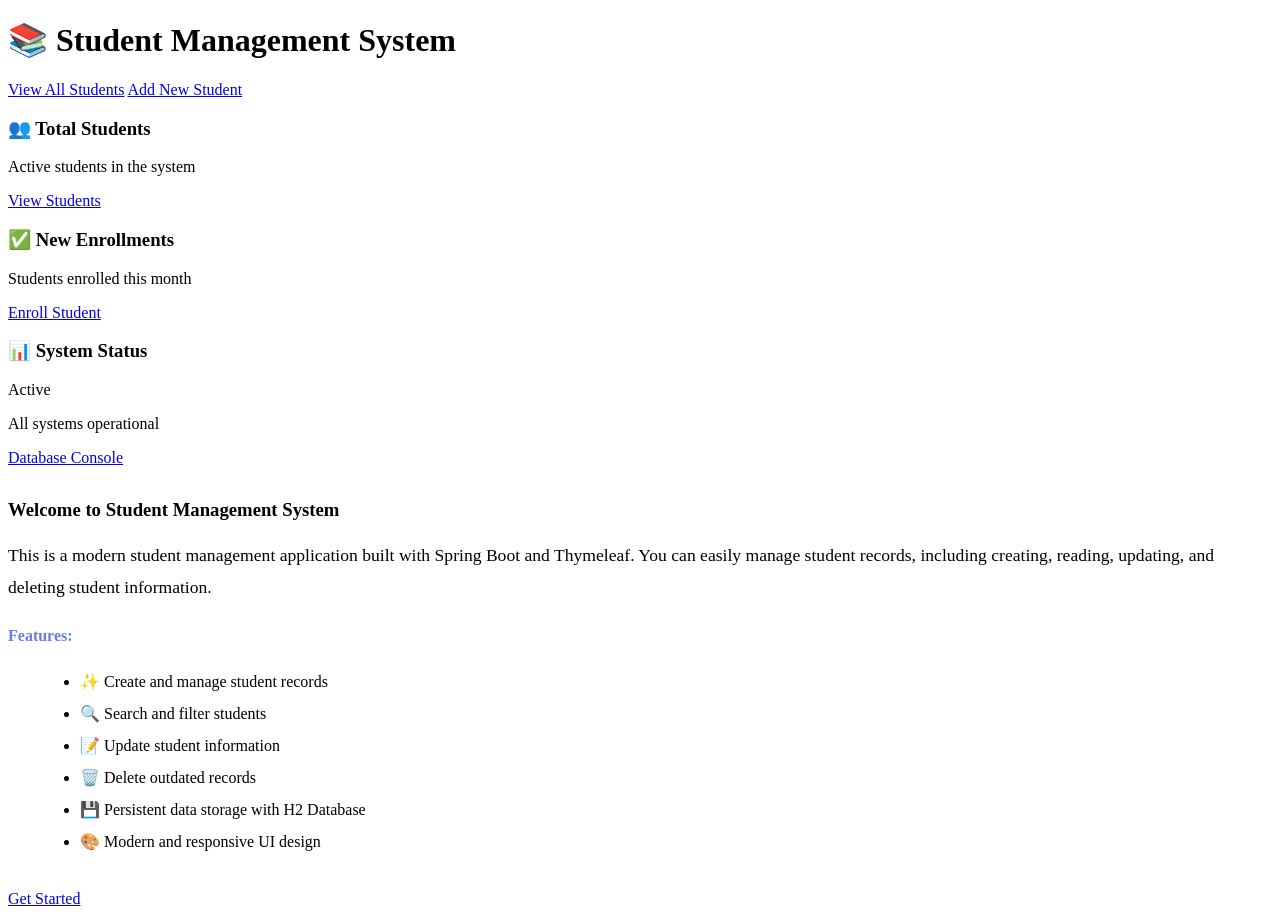
==== src/main/resources/templates/index.html @ 96ba3537 "Update project files" ====
<!DOCTYPE html>
<html xmlns:th="http://www.thymeleaf.org">
<head>
    <meta charset="UTF-8" />
    <meta name="viewport" content="width=device-width, initial-scale=1.0" />
    <title>Student Management System - Dashboard</title>
    <link rel="stylesheet" href="/css/styles.css">
</head>
<body>
    <header>
        <h1>📚 Student Management System</h1>
        <nav>
            <a href="/students">View All Students</a>
            <a href="/students/new">Add New Student</a>
        </nav>
    </header>

    <main>
        <!-- Dashboard Cards -->
        <div class="dashboard">
            <div class="card primary">
                <h3>👥 Total Students</h3>
                <div class="card-value" th:text="${totalStudents ?: 0}"></div>
                <p>Active students in the system</p>
                <a href="/students" class="btn btn-primary">View Students</a>
            </div>

            <div class="card success">
                <h3>✅ New Enrollments</h3>
                <div class="card-value" th:text="${recentEnrollments ?: 0}"></div>
                <p>Students enrolled this month</p>
                <a href="/students/new" class="btn btn-success">Enroll Student</a>
            </div>

            <div class="card warning">
                <h3>📊 System Status</h3>
                <div class="card-value">Active</div>
                <p>All systems operational</p>
                <a href="/h2-console" class="btn btn-warning">Database Console</a>
            </div>
        </div>

        <!-- Welcome Section -->
        <div class="card primary" style="margin-top: 2rem;">
            <h3>Welcome to Student Management System</h3>
            <p style="font-size: 1.1rem; line-height: 1.8;">
                This is a modern student management application built with Spring Boot and Thymeleaf. 
                You can easily manage student records, including creating, reading, updating, and deleting student information.
            </p>
            <h4 style="margin-top: 1.5rem; color: #667eea;">Features:</h4>
            <ul style="margin-left: 2rem; margin-top: 1rem; line-height: 2;">
                <li>✨ Create and manage student records</li>
                <li>🔍 Search and filter students</li>
                <li>📝 Update student information</li>
                <li>🗑️ Delete outdated records</li>
                <li>💾 Persistent data storage with H2 Database</li>
                <li>🎨 Modern and responsive UI design</li>
            </ul>
            <div style="margin-top: 2rem;">
                <a href="/students" class="btn btn-primary">Get Started</a>
            </div>
        </div>
    </main>
</body>
</html>
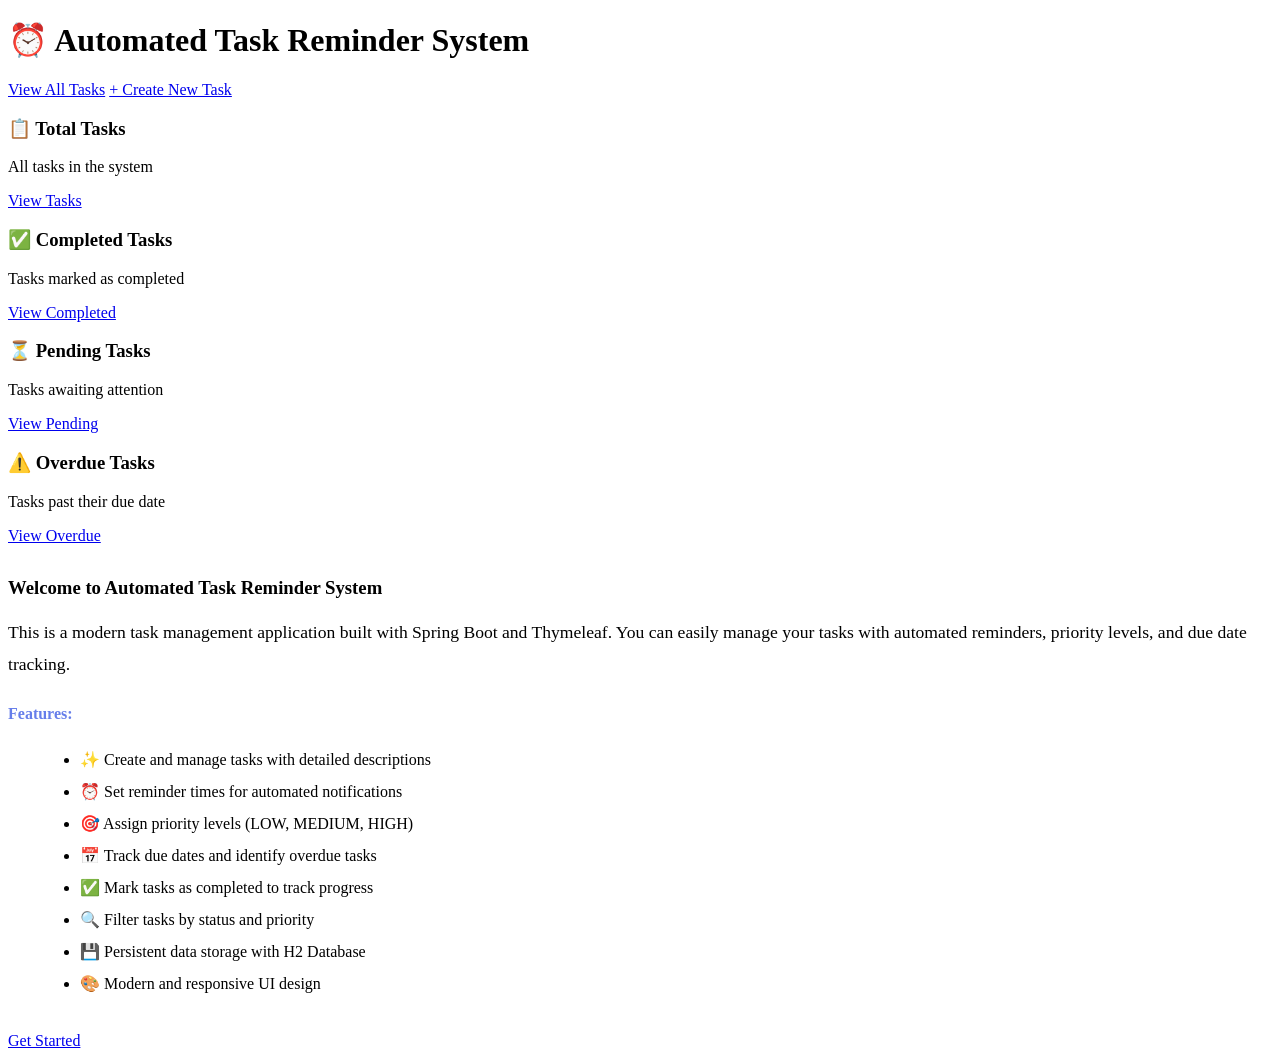
==== commit 1319f97c: "feat: Convert Student Management System to Automated Task Reminder System - Replaced Student model w" ====
--- a/src/main/resources/templates/index.html
+++ b/src/main/resources/templates/index.html
@@ -3,15 +3,15 @@
 <head>
     <meta charset="UTF-8" />
     <meta name="viewport" content="width=device-width, initial-scale=1.0" />
-    <title>Student Management System - Dashboard</title>
+    <title>Automated Task Reminder System - Dashboard</title>
     <link rel="stylesheet" href="/css/styles.css">
 </head>
 <body>
     <header>
-        <h1>📚 Student Management System</h1>
+        <h1>⏰ Automated Task Reminder System</h1>
         <nav>
-            <a href="/students">View All Students</a>
-            <a href="/students/new">Add New Student</a>
+            <a href="/tasks">View All Tasks</a>
+            <a href="/tasks/new">+ Create New Task</a>
         </nav>
     </header>
 
@@ -19,45 +19,54 @@
         <!-- Dashboard Cards -->
         <div class="dashboard">
             <div class="card primary">
-                <h3>👥 Total Students</h3>
-                <div class="card-value" th:text="${totalStudents ?: 0}"></div>
-                <p>Active students in the system</p>
-                <a href="/students" class="btn btn-primary">View Students</a>
+                <h3>📋 Total Tasks</h3>
+                <div class="card-value" th:text="${totalTasks ?: 0}"></div>
+                <p>All tasks in the system</p>
+                <a href="/tasks" class="btn btn-primary">View Tasks</a>
             </div>
 
             <div class="card success">
-                <h3>✅ New Enrollments</h3>
-                <div class="card-value" th:text="${recentEnrollments ?: 0}"></div>
-                <p>Students enrolled this month</p>
-                <a href="/students/new" class="btn btn-success">Enroll Student</a>
+                <h3>✅ Completed Tasks</h3>
+                <div class="card-value" th:text="${completedTasks ?: 0}"></div>
+                <p>Tasks marked as completed</p>
+                <a href="/tasks/filter/status/COMPLETED" class="btn btn-success">View Completed</a>
             </div>
 
             <div class="card warning">
-                <h3>📊 System Status</h3>
-                <div class="card-value">Active</div>
-                <p>All systems operational</p>
-                <a href="/h2-console" class="btn btn-warning">Database Console</a>
+                <h3>⏳ Pending Tasks</h3>
+                <div class="card-value" th:text="${pendingTasks ?: 0}"></div>
+                <p>Tasks awaiting attention</p>
+                <a href="/tasks/filter/status/PENDING" class="btn btn-warning">View Pending</a>
+            </div>
+
+            <div class="card danger">
+                <h3>⚠️ Overdue Tasks</h3>
+                <div class="card-value" th:text="${overdueTasks ?: 0}"></div>
+                <p>Tasks past their due date</p>
+                <a href="/tasks/filter/status/OVERDUE" class="btn btn-danger">View Overdue</a>
             </div>
         </div>
 
         <!-- Welcome Section -->
         <div class="card primary" style="margin-top: 2rem;">
-            <h3>Welcome to Student Management System</h3>
+            <h3>Welcome to Automated Task Reminder System</h3>
             <p style="font-size: 1.1rem; line-height: 1.8;">
-                This is a modern student management application built with Spring Boot and Thymeleaf. 
-                You can easily manage student records, including creating, reading, updating, and deleting student information.
+                This is a modern task management application built with Spring Boot and Thymeleaf. 
+                You can easily manage your tasks with automated reminders, priority levels, and due date tracking.
             </p>
             <h4 style="margin-top: 1.5rem; color: #667eea;">Features:</h4>
             <ul style="margin-left: 2rem; margin-top: 1rem; line-height: 2;">
-                <li>✨ Create and manage student records</li>
-                <li>🔍 Search and filter students</li>
-                <li>📝 Update student information</li>
-                <li>🗑️ Delete outdated records</li>
+                <li>✨ Create and manage tasks with detailed descriptions</li>
+                <li>⏰ Set reminder times for automated notifications</li>
+                <li>🎯 Assign priority levels (LOW, MEDIUM, HIGH)</li>
+                <li>📅 Track due dates and identify overdue tasks</li>
+                <li>✅ Mark tasks as completed to track progress</li>
+                <li>🔍 Filter tasks by status and priority</li>
                 <li>💾 Persistent data storage with H2 Database</li>
                 <li>🎨 Modern and responsive UI design</li>
             </ul>
             <div style="margin-top: 2rem;">
-                <a href="/students" class="btn btn-primary">Get Started</a>
+                <a href="/tasks" class="btn btn-primary">Get Started</a>
             </div>
         </div>
     </main>
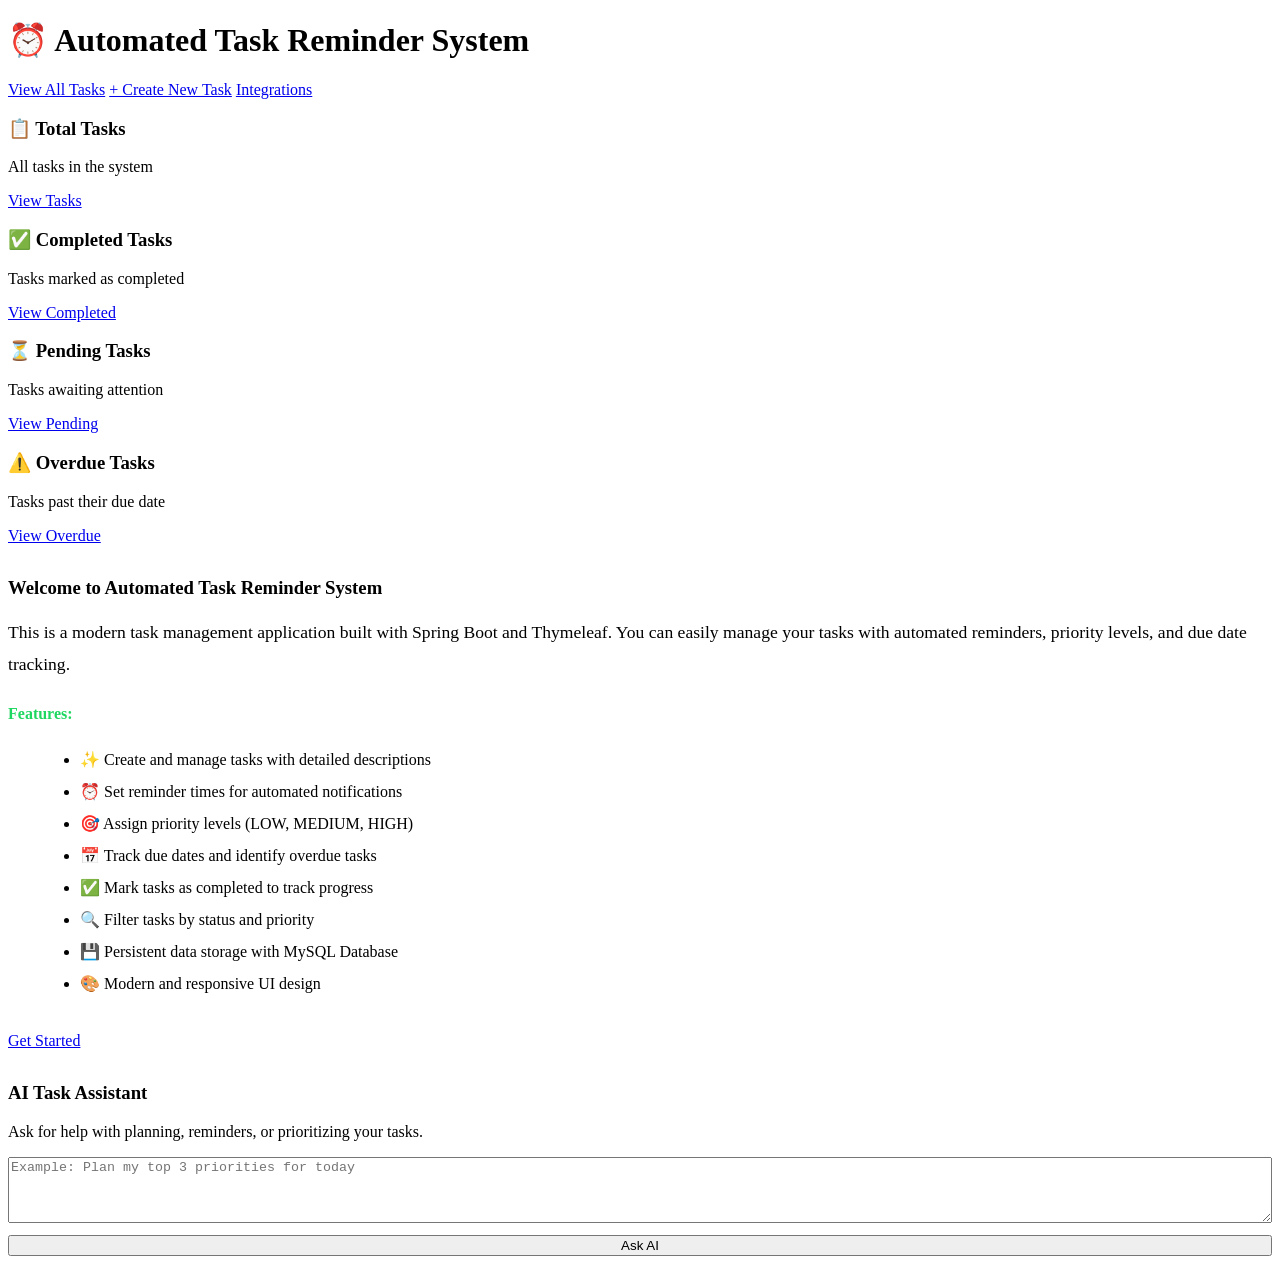
==== commit 56a4bf62: "Replace repository with latest automated task reminder project" ====
--- a/src/main/resources/templates/index.html
+++ b/src/main/resources/templates/index.html
@@ -4,7 +4,7 @@
     <meta charset="UTF-8" />
     <meta name="viewport" content="width=device-width, initial-scale=1.0" />
     <title>Automated Task Reminder System - Dashboard</title>
-    <link rel="stylesheet" href="/css/styles.css">
+    <link rel="stylesheet" href="/css/styles.css?v=20260313">
 </head>
 <body>
     <header>
@@ -12,6 +12,7 @@
         <nav>
             <a href="/tasks">View All Tasks</a>
             <a href="/tasks/new">+ Create New Task</a>
+            <a href="/settings">Integrations</a>
         </nav>
     </header>
 
@@ -54,7 +55,7 @@
                 This is a modern task management application built with Spring Boot and Thymeleaf. 
                 You can easily manage your tasks with automated reminders, priority levels, and due date tracking.
             </p>
-            <h4 style="margin-top: 1.5rem; color: #667eea;">Features:</h4>
+            <h4 style="margin-top: 1.5rem; color: #1ed760;">Features:</h4>
             <ul style="margin-left: 2rem; margin-top: 1rem; line-height: 2;">
                 <li>✨ Create and manage tasks with detailed descriptions</li>
                 <li>⏰ Set reminder times for automated notifications</li>
@@ -62,13 +63,24 @@
                 <li>📅 Track due dates and identify overdue tasks</li>
                 <li>✅ Mark tasks as completed to track progress</li>
                 <li>🔍 Filter tasks by status and priority</li>
-                <li>💾 Persistent data storage with H2 Database</li>
+                <li>💾 Persistent data storage with MySQL Database</li>
                 <li>🎨 Modern and responsive UI design</li>
             </ul>
             <div style="margin-top: 2rem;">
                 <a href="/tasks" class="btn btn-primary">Get Started</a>
             </div>
         </div>
+
+        <div class="card success" style="margin-top: 2rem;">
+            <h3>AI Task Assistant</h3>
+            <p style="margin-bottom: 1rem;">Ask for help with planning, reminders, or prioritizing your tasks.</p>
+            <div style="display: grid; gap: 0.75rem;">
+                <textarea id="aiQuestion" rows="4" placeholder="Example: Plan my top 3 priorities for today"></textarea>
+                <button id="askAiBtn" class="btn btn-success" type="button">Ask AI</button>
+                <pre id="aiAnswer" style="display: none; white-space: pre-wrap; padding: 1rem; border-radius: 12px;"></pre>
+            </div>
+        </div>
     </main>
+    <script src="/js/ai-assistant.js"></script>
 </body>
 </html>
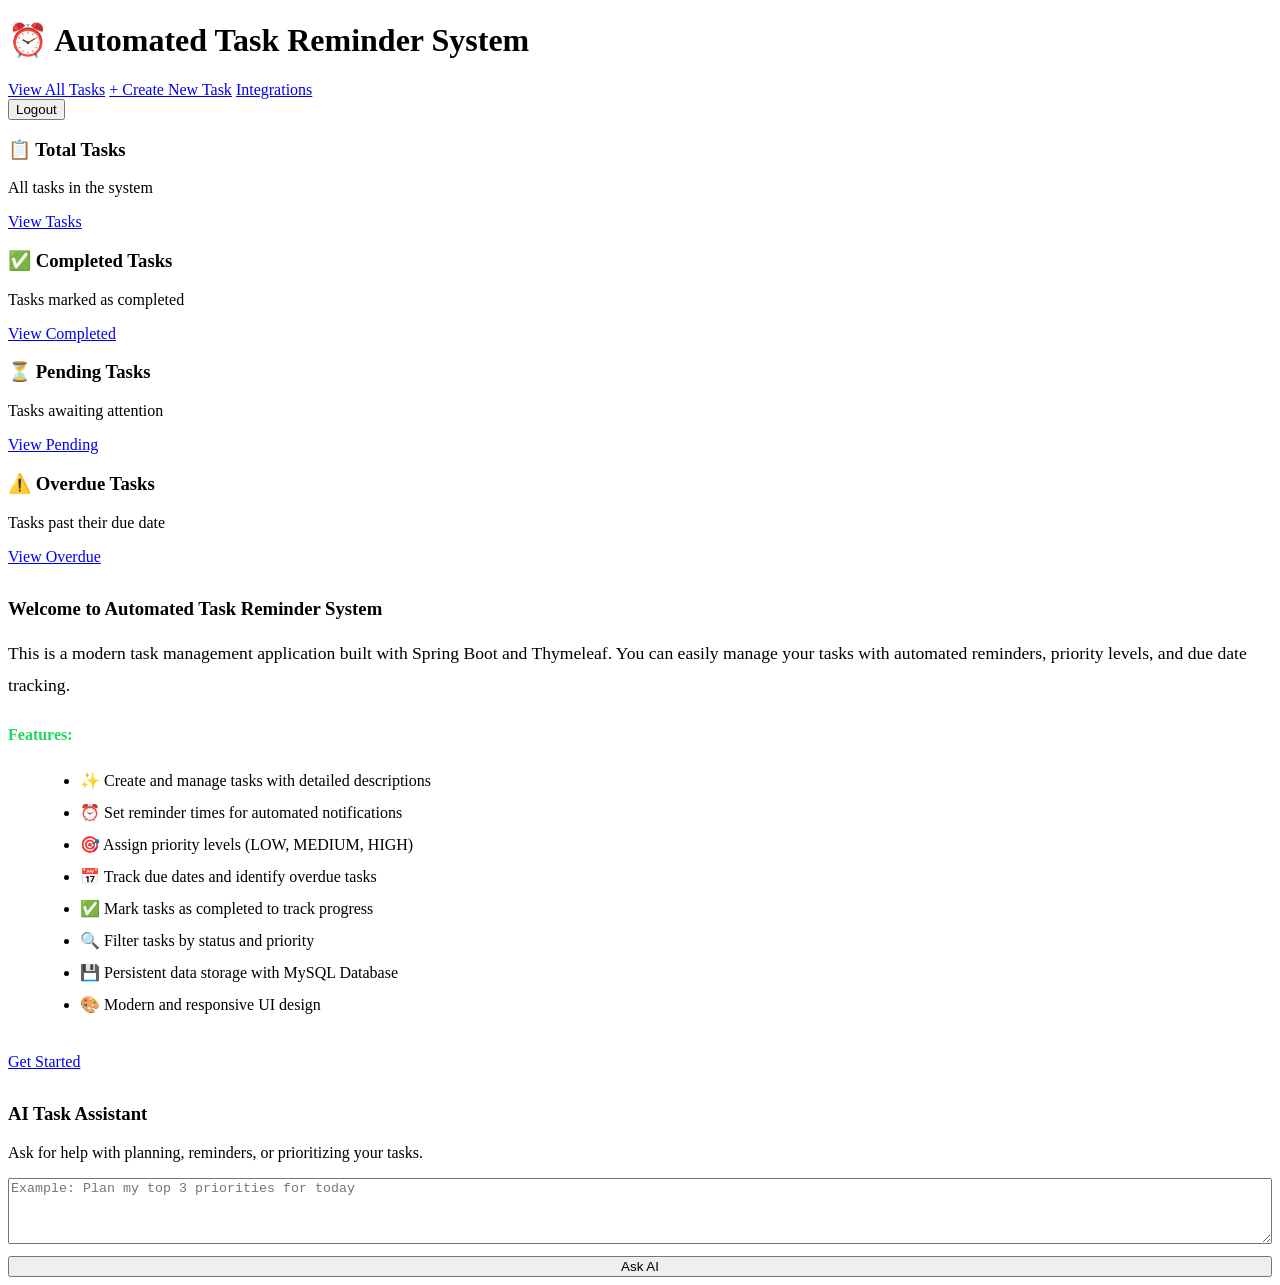
==== commit 777efe1f: "Update project state" ====
--- a/src/main/resources/templates/index.html
+++ b/src/main/resources/templates/index.html
@@ -13,6 +13,9 @@
             <a href="/tasks">View All Tasks</a>
             <a href="/tasks/new">+ Create New Task</a>
             <a href="/settings">Integrations</a>
+            <form action="/logout" method="post" class="inline-logout">
+                <button type="submit" class="btn btn-secondary">Logout</button>
+            </form>
         </nav>
     </header>
 
@@ -81,6 +84,7 @@
             </div>
         </div>
     </main>
+    <script src="/js/notifications.js"></script>
     <script src="/js/ai-assistant.js"></script>
 </body>
 </html>
